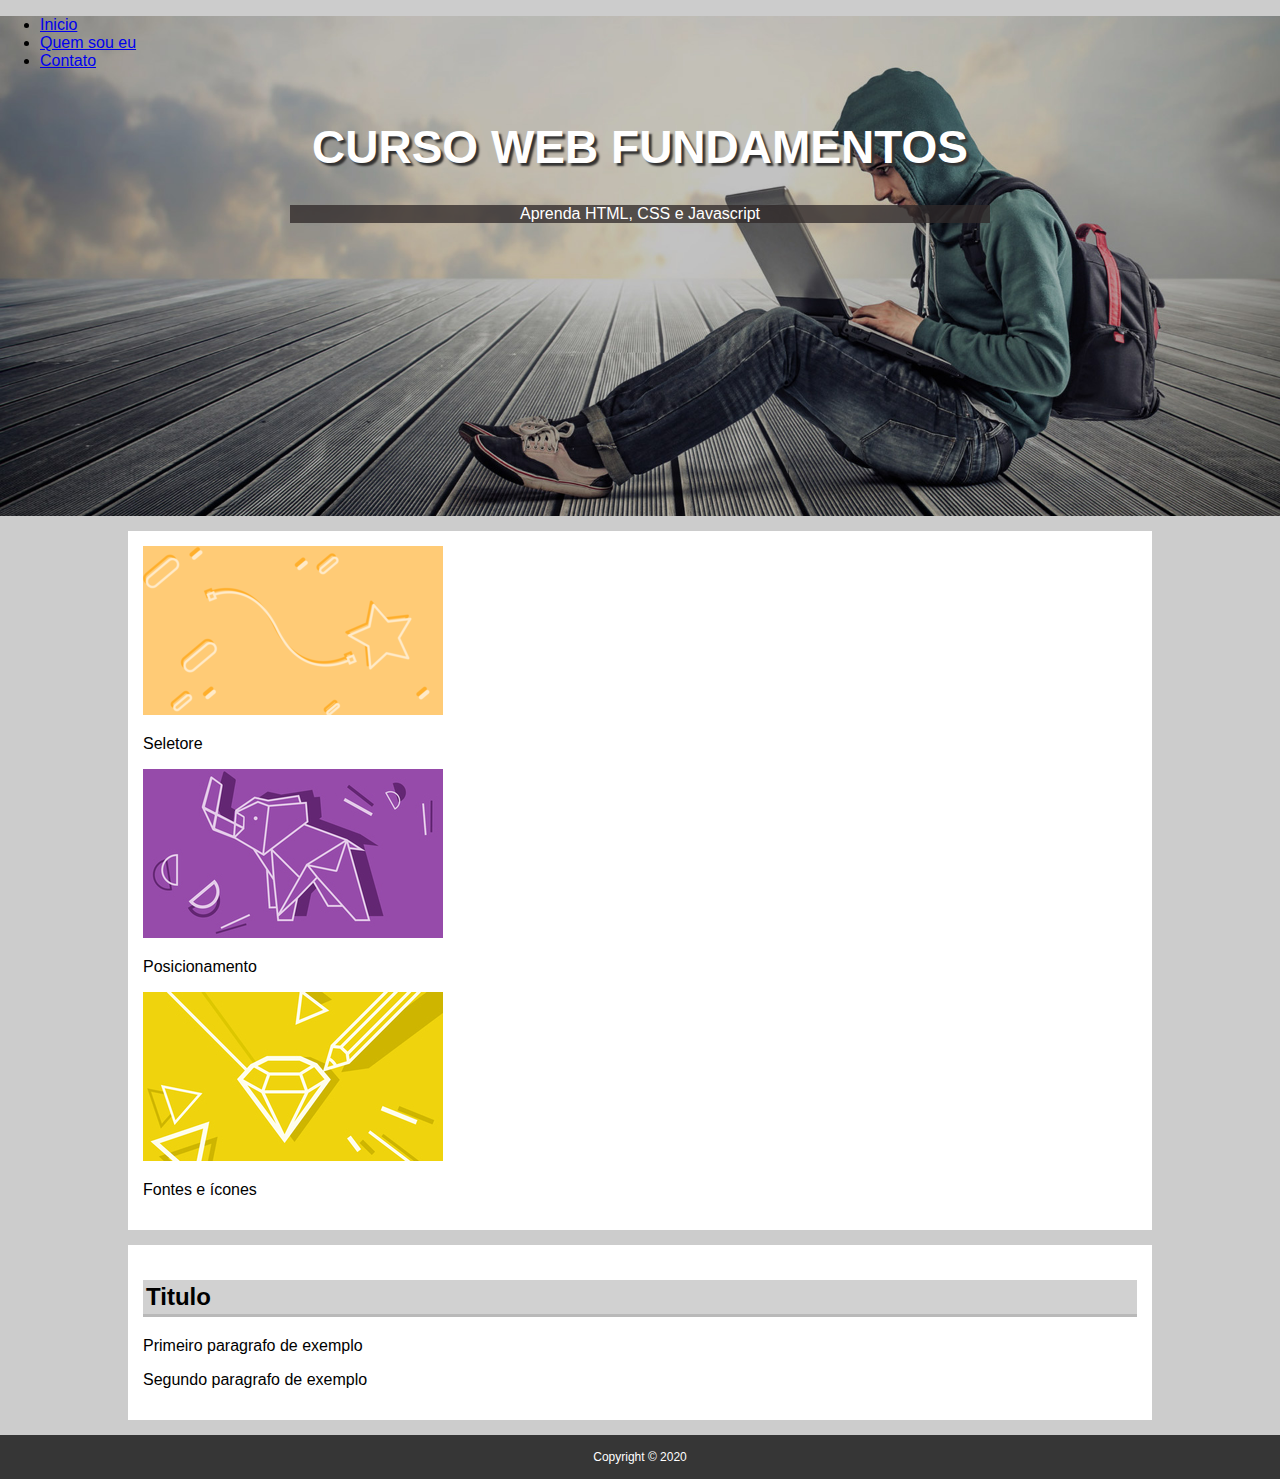
==== Projeto1/index.html @ cd31ca5d "contuiação" ====
<!doctype html>
<!-- doctype informa ao agente de usuario a versão do html que deve ser renderizada-->
<html lang="pt-br">
    <head>
        <title> pagina de exemplo estrutura basica </title>
        <meta charset="utf-8">
        <meta name="author" content="Nathan">
        <meta name="description" content="descrição bacanuda">
        <meta name="keywords" content="html5, tecnologia">
        <link rel="stylesheet" href="css/style.css">
    
    </head>

    <body> 
        <div id="principal">
            <header class="hero">
                <nav>
                    <ul>
                        <li><a href="index.html">Inicio</a></li>
                        <li><a href="#">Quem sou eu</a></li>
                        <li><a href="#">Contato</a></li>
                    </ul>
                </nav>
                <div class="hero-content">
                    <h1>Curso Web Fundamentos</h1>  
                    <p>Aprenda HTML, CSS e Javascript</p>
                </div>

            </header>

            <main>

                <section class="content-section">
                    <div class="card">
                        <img src="imagens/card_01.png" alt="">
                        <p>Seletore</p>
                    </div>

                    <div class="card">
                        <img src="imagens/card_02.jpg" alt="">
                        <p>Posicionamento</p>
                    </div>

                    <div class="card">
                        <img src="imagens/card_03.jpg" alt="">
                        <p>Fontes e ícones</p>
                    </div>

                </section>

                <section class="content-section">
                    <article>
                        <header><h2>Titulo</h2></header>
                        <p>Primeiro paragrafo de exemplo</p>
                        <p>Segundo paragrafo de exemplo</p>
                    </article>
                </section>
            </main>

            <footer>
                <p>Copyright &copy; 2020</p>
            </footer>
        </div>
              
    </body>
</html>
---- Projeto1/css/style.css ----
body{
    font-family: Arial, Helvetica, sans-serif;
    background: #ccc;
    margin: 0;
}

.hero{
    height: 500px;

    background-image: url(../imagens/bg-3.jpg) ;
    background-position:right center;
    background-size: cover;
}

.hero-content{
    text-align: center;/*centraliza o texto*/
    color: white;
    margin-top: 50px;
}

.hero-content h1{
    text-transform: uppercase;/*Coloca toadas as letras do texto em maiusculo*/
    font-size: 46px;
    text-shadow:3px 3px 2px #333 ;/*'x' 'y' esfumaçamento color*/
}

.hero-content p{
    margin: 5px 290px;
    background-color: rgba(47, 41, 41, 0.76);
}

main{
    width: 80%;
    margin: auto;
}

.content-section{
    background-color: white;
    padding: 15px;
    margin-top: 15px;
}

h2{
    background-color: rgb(209, 209, 209);
    border-bottom:solid 3px rgb(185, 185, 185);
    padding: 3px;
}

footer{
    margin-top: 15px;
    width: auto;
    border-bottom: solid;
    border-top: solid;

    color: white;
    border-color: rgb(54, 54, 54);
    background-color: rgb(54, 54, 54);

    text-align: center;
    font-size: 12px;
}
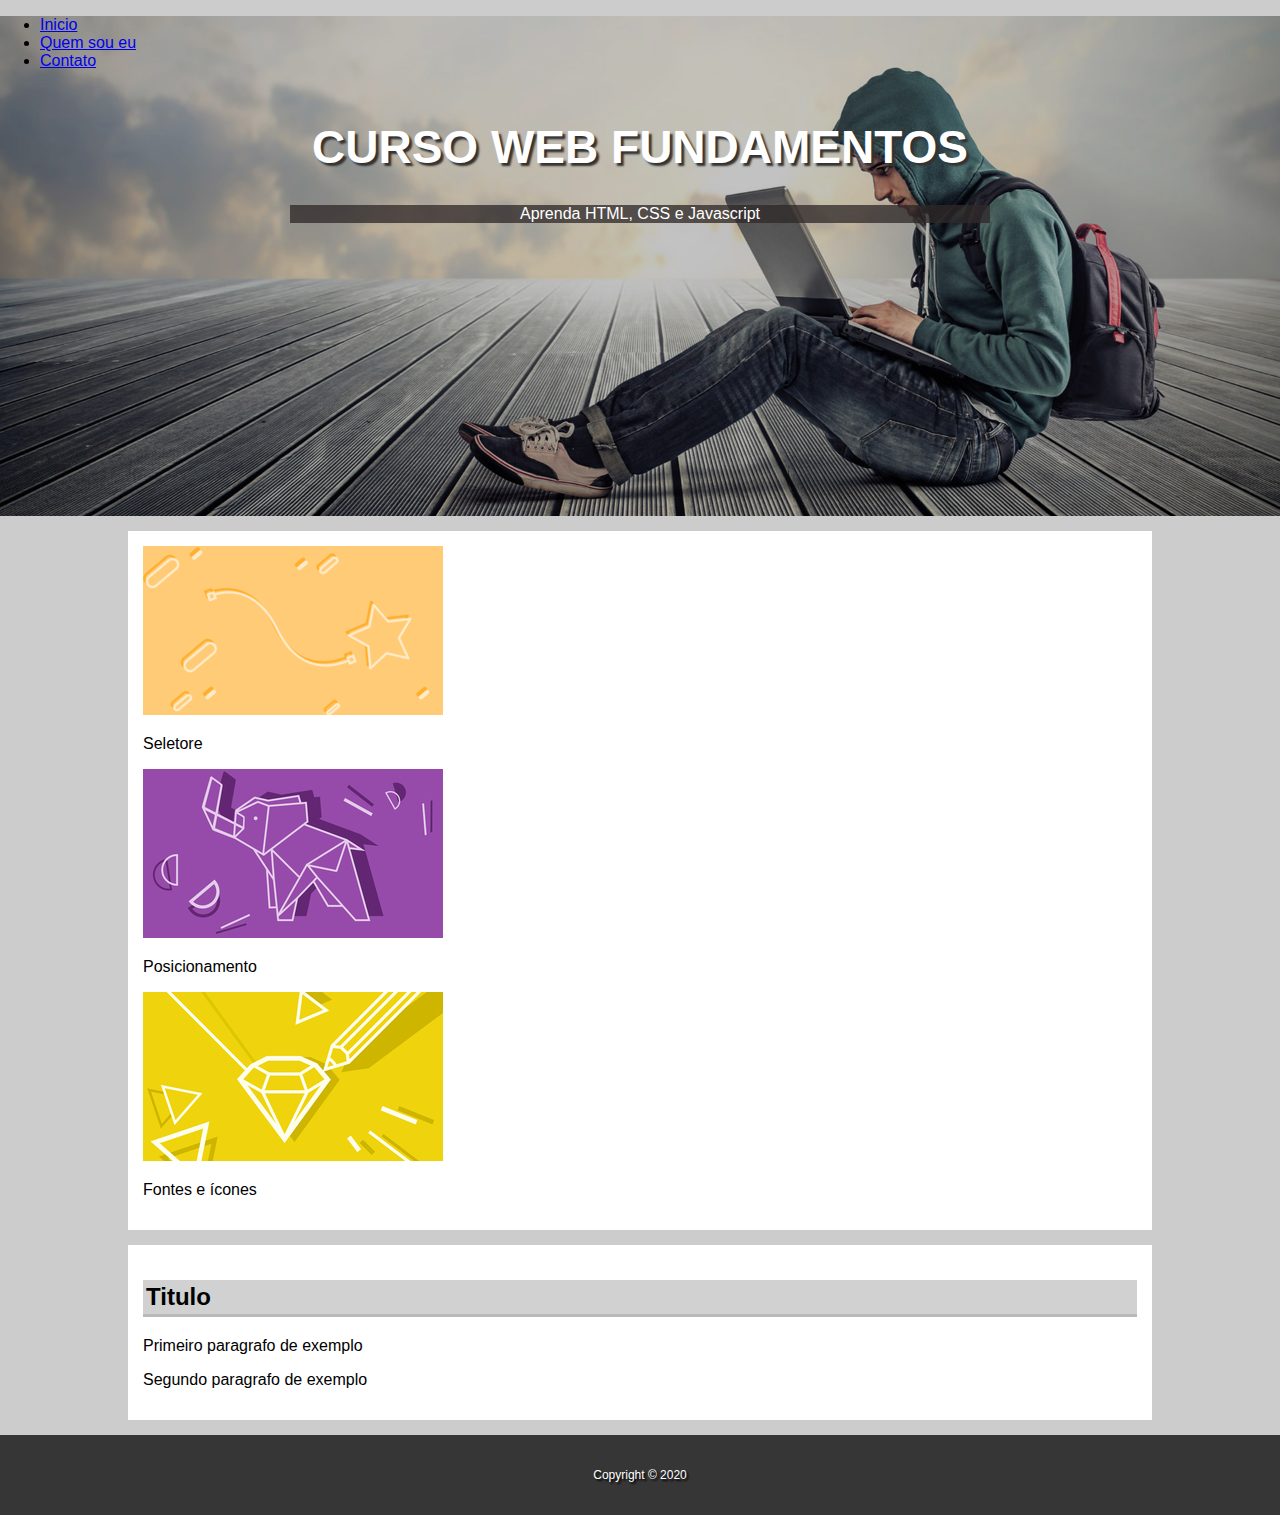
==== commit 994b1be8: "cont" ====
--- a/Projeto1/index.html
+++ b/Projeto1/index.html
@@ -57,7 +57,7 @@
                 </section>
             </main>
 
-            <footer>
+            <footer class="rodape">
                 <p>Copyright &copy; 2020</p>
             </footer>
         </div>
--- a/Projeto1/css/style.css
+++ b/Projeto1/css/style.css
@@ -42,20 +42,22 @@
 
 h2{
     background-color: rgb(209, 209, 209);
-    border-bottom:solid 3px rgb(185, 185, 185);
+    border-bottom:solid 3px rgb(185, 185, 185);/*Deixa uma borda fina, na parte de baixo*/
     padding: 3px;
 }
 
-footer{
+.rodape{
+    height: 80px;
+    line-height: 80px;
     margin-top: 15px;
-    width: auto;
-    border-bottom: solid;
-    border-top: solid;
+    
+   
 
     color: white;
     border-color: rgb(54, 54, 54);
     background-color: rgb(54, 54, 54);
 
+    text-shadow: 2px 2px 2px black;
     text-align: center;
     font-size: 12px;
-}+}
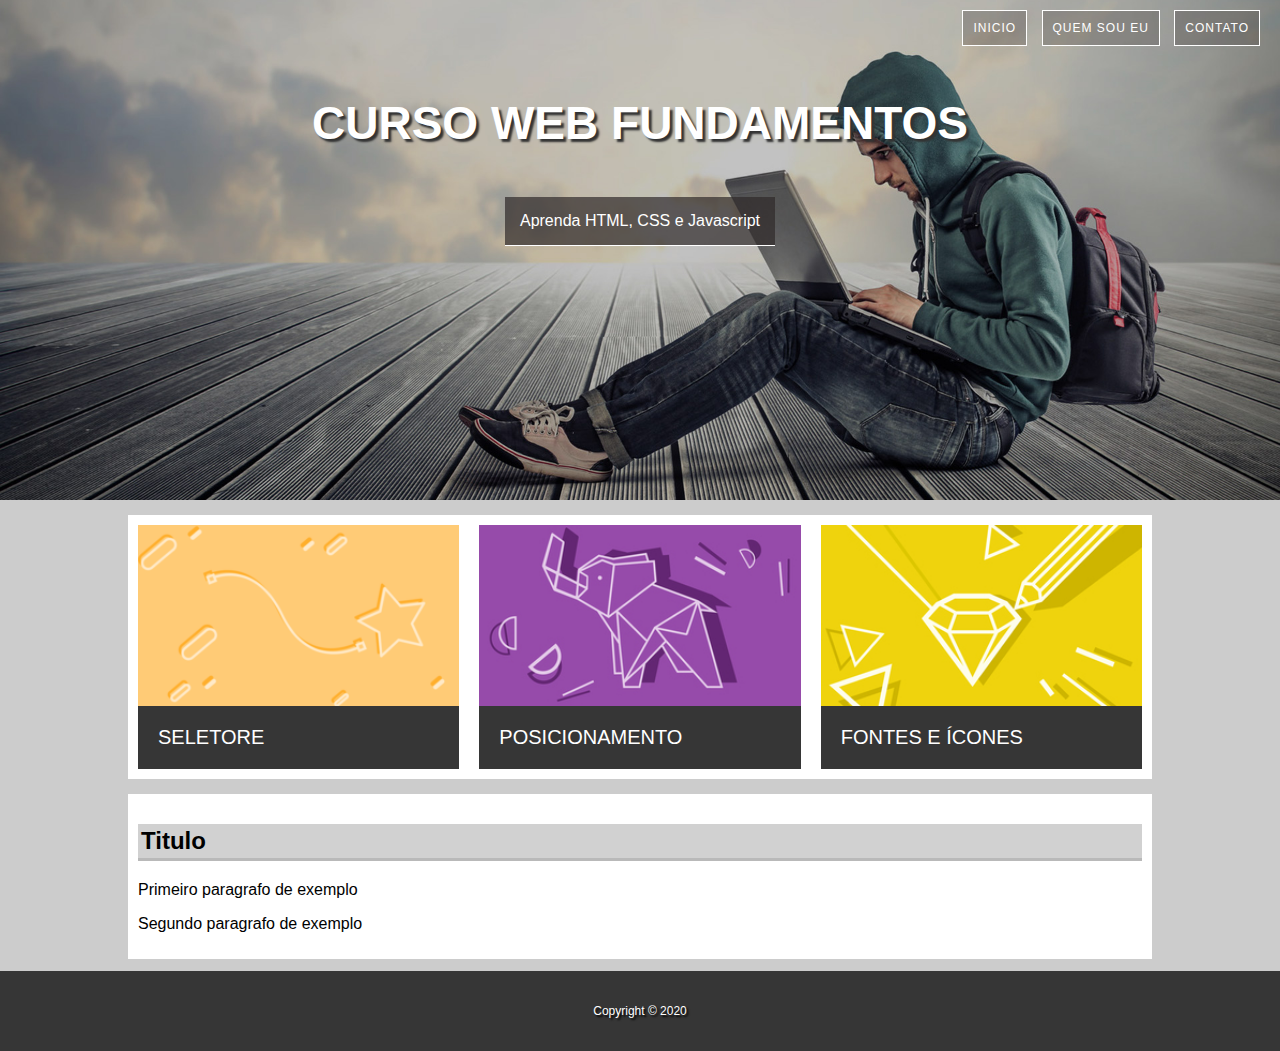
==== commit 7aec82f0: "finalização" ====
--- a/Projeto1/index.html
+++ b/Projeto1/index.html
@@ -2,7 +2,7 @@
 <!-- doctype informa ao agente de usuario a versão do html que deve ser renderizada-->
 <html lang="pt-br">
     <head>
-        <title> pagina de exemplo estrutura basica </title>
+        <title> Projeto css </title>
         <meta charset="utf-8">
         <meta name="author" content="Nathan">
         <meta name="description" content="descrição bacanuda">
@@ -31,17 +31,17 @@
             <main>
 
                 <section class="content-section">
-                    <div class="card">
+                    <div class="card card-1">
                         <img src="imagens/card_01.png" alt="">
                         <p>Seletore</p>
                     </div>
 
-                    <div class="card">
+                    <div class="card card-2">
                         <img src="imagens/card_02.jpg" alt="">
                         <p>Posicionamento</p>
                     </div>
 
-                    <div class="card">
+                    <div class="card card-3">
                         <img src="imagens/card_03.jpg" alt="">
                         <p>Fontes e ícones</p>
                     </div>
--- a/Projeto1/css/style.css
+++ b/Projeto1/css/style.css
@@ -1,5 +1,5 @@
 body{
-    font-family: Arial, Helvetica, sans-serif;
+    font-family: Helvetica, sans-serif;
     background: #ccc;
     margin: 0;
 }
@@ -12,7 +12,37 @@
     background-size: cover;
 }
 
+.hero nav ul{
+    text-align: right;
+    margin: 0px 20px 0px 0px;
+    padding-top: 10px;
+}
+
+.hero nav li{
+    display: inline-block;
+    list-style: none;
+    border: 1px solid white;/*deixa uma borda completa*/
+    margin-left: 10px;
+}
+
+.hero nav a{
+    color:white;
+    background-color: rgba(47, 41, 41, 0.25);
+
+    display: block;
+    padding: 10px;
+    text-decoration: none;
+    text-transform: uppercase;
+    font-size: 12px;
+    letter-spacing: 1px;
+}
+
+.hero nav a:hover{
+    background-color: rgba(47, 41, 41, 0.5);
+}
+
 .hero-content{
+
     text-align: center;/*centraliza o texto*/
     color: white;
     margin-top: 50px;
@@ -25,8 +55,11 @@
 }
 
 .hero-content p{
-    margin: 5px 290px;
-    background-color: rgba(47, 41, 41, 0.76);
+    display: inline-block;
+    padding: 15px;
+    border-bottom: solid 1px white;
+    background-color: rgba(47, 41, 41, 0.70);
+
 }
 
 main{
@@ -36,8 +69,32 @@
 
 .content-section{
     background-color: white;
-    padding: 15px;
     margin-top: 15px;
+    padding: 10px;
+
+    overflow: auto;
+}
+
+.card{
+    width: 32%;
+    float: left;
+}
+
+.card p{
+    color:white;
+    background-color: rgb(54, 54, 54);
+    
+    margin: 0;
+    padding: 20px;
+    text-transform: uppercase;
+    font-size: 20px;
+}
+.card img{
+    width: 100%;
+    display: block;
+}
+.card-1, .card-2{
+    margin-right: 2%;
 }
 
 h2{
@@ -49,9 +106,7 @@
 .rodape{
     height: 80px;
     line-height: 80px;
-    margin-top: 15px;
-    
-   
+    margin-top: 10px;
 
     color: white;
     border-color: rgb(54, 54, 54);
@@ -60,4 +115,4 @@
     text-shadow: 2px 2px 2px black;
     text-align: center;
     font-size: 12px;
-}
+}